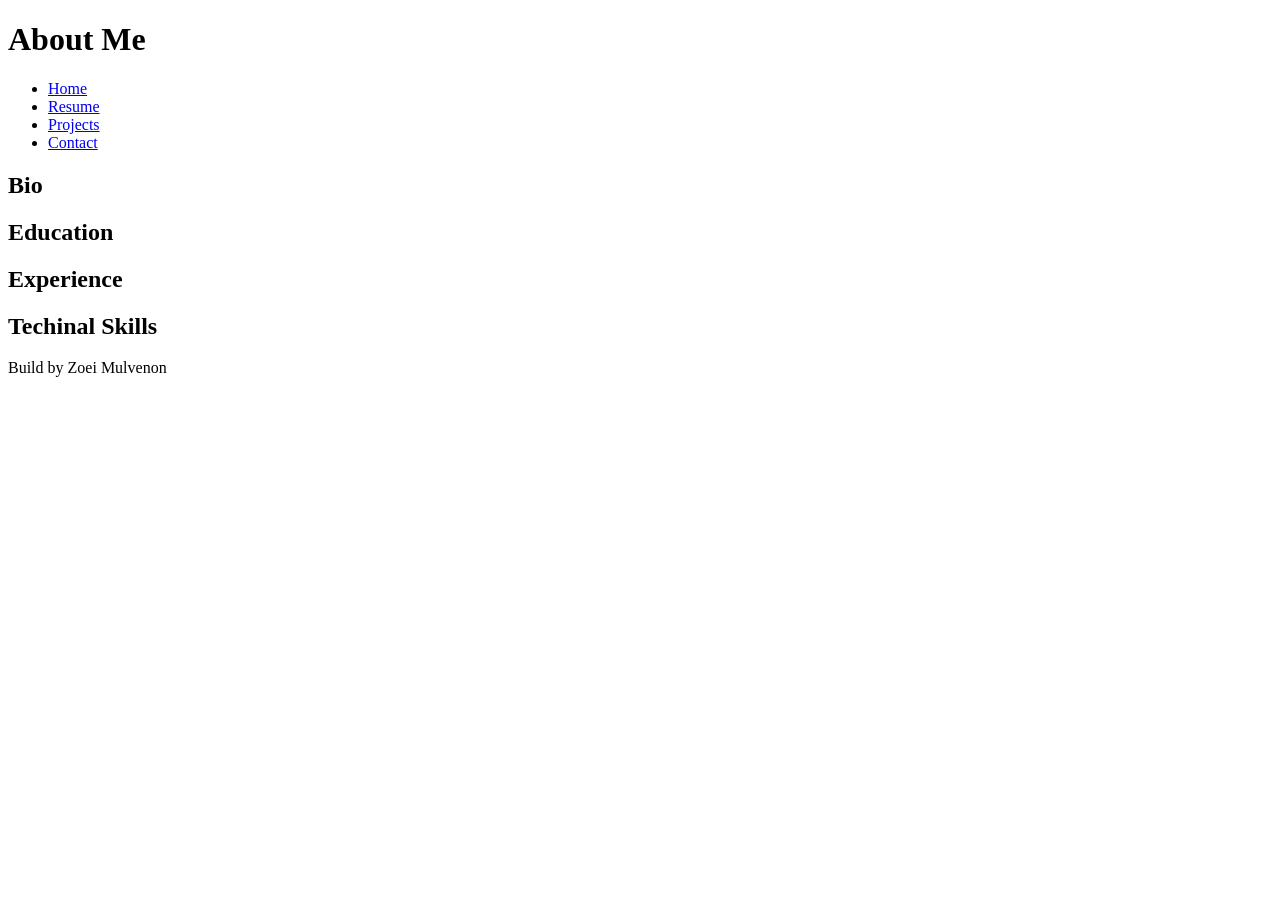
==== about.html @ 80bfa727 "html basics all the content necessary for the code along" ====
<!DOCTYPE html>
<html lang="en">
<head>
    <meta charset="UTF-8">
    <meta name="viewport" content="width=device-width, initial-scale=1.0">
    <title>ABout Me</title>
</head>

<body>

    <header>
        <h1>About Me</h1>
    </header>

    <nav>
         <ul> 
            <li><a href="index.html">Home</a></li>
            <li><a href="resume.html">Resume</a></li>
            <li><a href="projects.html">Projects</a></li>
            <li><a href="contact.html">Contact</a></li>
        </ul>
    </nav>

    <main>
        <section>
        <h2>Bio</h2>
        </section>

        <section>
        <h2>Education</h2>
        </section>
        
        <section>
        <h2>Experience</h2>
        </section>

        <section>
        <h2>Techinal Skills</h2>
        </section>

    </main>

    <footer>
        <P>Build by Zoei Mulvenon</P>
    </footer>

</body>

</html>
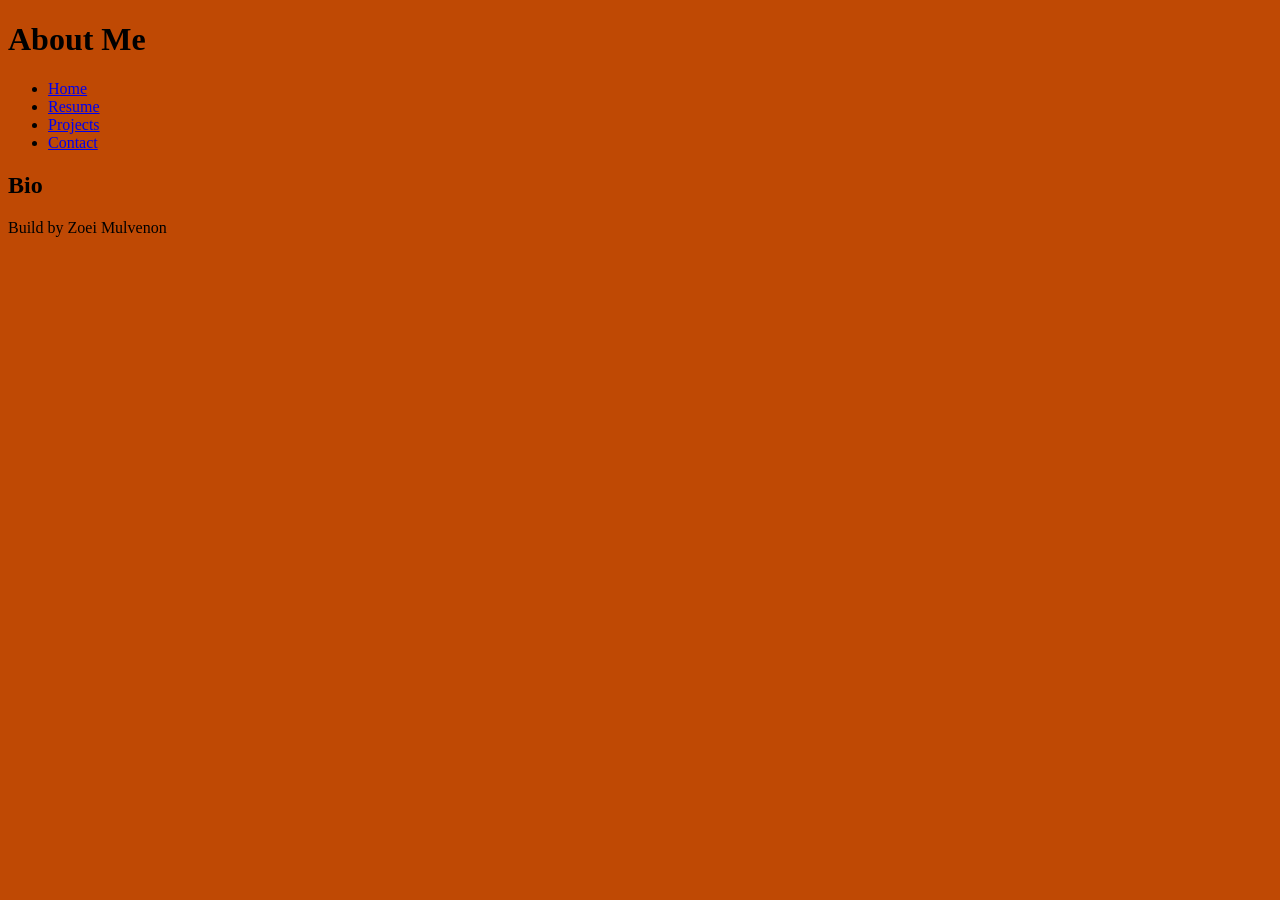
==== commit 5f4f0c44: "css completed css completed and fix errors" ====
--- a/about.html
+++ b/about.html
@@ -3,7 +3,8 @@
 <head>
     <meta charset="UTF-8">
     <meta name="viewport" content="width=device-width, initial-scale=1.0">
-    <title>ABout Me</title>
+    <link rel="stylesheet" href="styles.css">
+    <title>About Me</title>
 </head>
 
 <body>
@@ -22,21 +23,11 @@
     </nav>
 
     <main>
+        
         <section>
         <h2>Bio</h2>
         </section>
-
-        <section>
-        <h2>Education</h2>
-        </section>
         
-        <section>
-        <h2>Experience</h2>
-        </section>
-
-        <section>
-        <h2>Techinal Skills</h2>
-        </section>
 
     </main>
 
--- a/styles.css
+++ b/styles.css
@@ -0,0 +1,18 @@
+/* CSS by Zoei Mulvenon */
+
+/* Color Palatte
+
+/* Color Theme Swatches in Hex */
+.Fashion-1-hex { color: #7C9EA6; }
+.Fashion-2-hex { color: #BF6211; }
+.Fashion-3-hex { color: #BF4904; }
+.Fashion-4-hex { color: #D97E4A; }
+.Fashion-5-hex { color: #8C3D2B; }
+
+
+
+/** Global (base) MOBILE FIRST**/
+
+body{
+    background-color: #BF4904;
+}
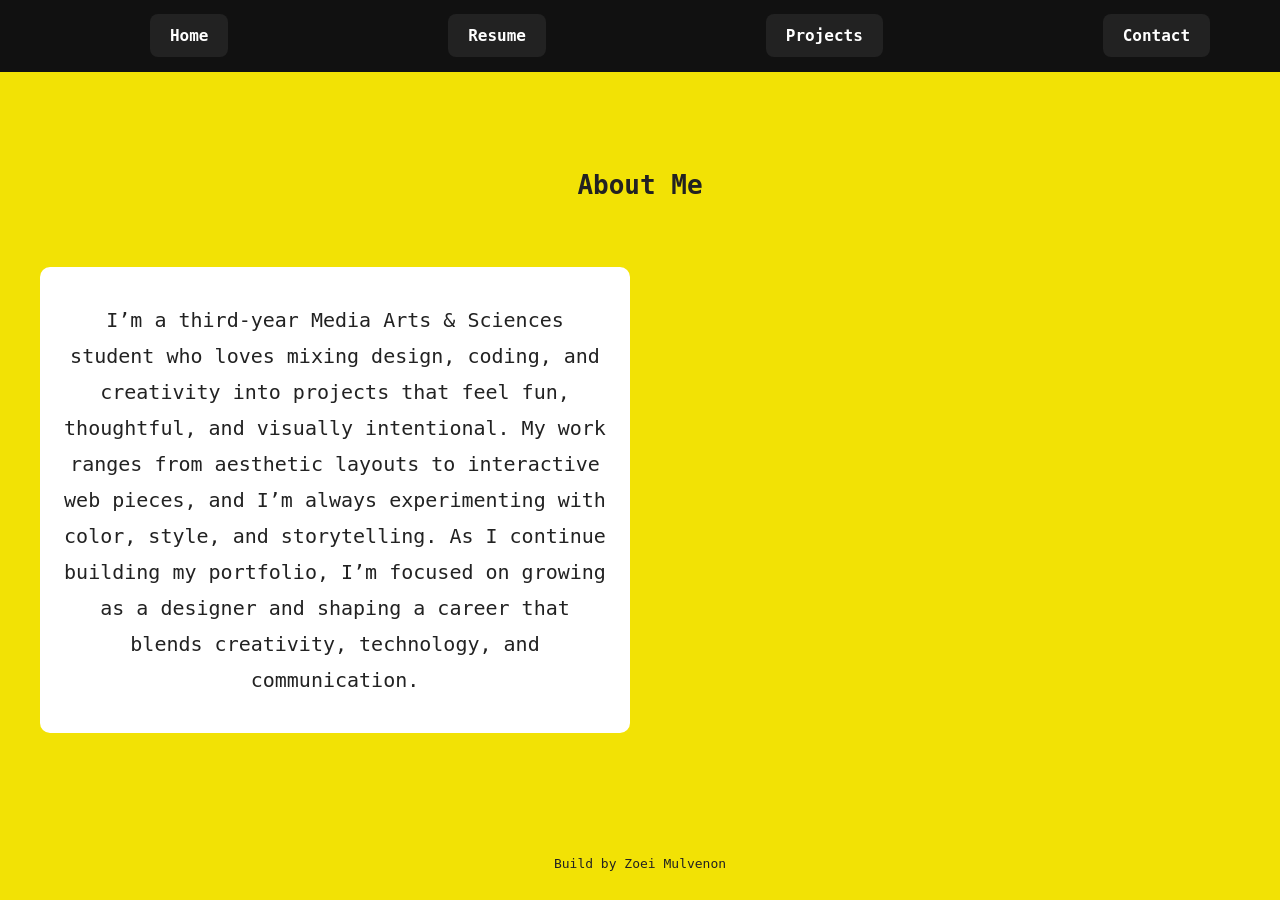
==== commit 9ccc240b: "Content Added content added, with some styles" ====
--- a/about.html
+++ b/about.html
@@ -9,12 +9,8 @@
 
 <body>
 
-    <header>
-        <h1>About Me</h1>
-    </header>
-
     <nav>
-         <ul> 
+        <ul>
             <li><a href="index.html">Home</a></li>
             <li><a href="resume.html">Resume</a></li>
             <li><a href="projects.html">Projects</a></li>
@@ -22,19 +18,24 @@
         </ul>
     </nav>
 
+        <header>
+            <h1>About Me</h1>
+        </header>
+
+
     <main>
-        
         <section>
-        <h2>Bio</h2>
+            <p>I’m a third‑year Media Arts & Sciences student who loves mixing design, coding,
+            and creativity into projects that feel fun, thoughtful, and visually intentional. My work ranges 
+            from aesthetic layouts to interactive web pieces, and I’m always experimenting with color, style, 
+            and storytelling. As I continue building my portfolio, I’m focused on growing as a designer and 
+            shaping a career that blends creativity, technology, and communication.</p>
         </section>
-        
-
     </main>
 
     <footer>
-        <P>Build by Zoei Mulvenon</P>
+        <p>Build by Zoei Mulvenon</p>
     </footer>
 
 </body>
-
-</html>+</html>
--- a/styles.css
+++ b/styles.css
@@ -3,16 +3,297 @@
 /* Color Palatte
 
 /* Color Theme Swatches in Hex */
-.Fashion-1-hex { color: #7C9EA6; }
-.Fashion-2-hex { color: #BF6211; }
-.Fashion-3-hex { color: #BF4904; }
-.Fashion-4-hex { color: #D97E4A; }
-.Fashion-5-hex { color: #8C3D2B; }
-
-
+/* Color Theme Swatches in Hex */
+ #F20505
+ #F2CB05
+ #0455BF
+ #0455BF
 
 /** Global (base) MOBILE FIRST**/
 
-body{
-    background-color: #BF4904;
-}+/* CSS by Zoei Mulvenon */
+
+/* ------------------------------
+   GLOBAL RESET + BASE STYLES
+------------------------------ */
+* {
+    margin: 0;
+    padding: 0;
+    box-sizing: border-box;
+}
+
+body {
+    font-family: monospace;
+    background: #F2E205;
+    color: #222;
+    line-height: 1.6;
+    padding: 20px;
+    padding-top: 100px; /* space for TOP nav */
+}
+
+/* ------------------------------
+   HEADER (TEXT LEFT + IMAGE RIGHT)
+------------------------------ */
+header {
+    display: flex;
+    justify-content: center;   /* centers the logo */
+    align-items: center;
+    padding: 20px;
+    margin-top: 20px;
+}
+/* Center About Me section */
+main section {
+    max-width: 800px;
+    margin: 0 auto;
+   text-align: left;  
+}
+
+/* Bigger text */
+main section p {
+    font-size: 20px;
+    line-height: 1.8;
+}
+
+main section h2 {
+    font-size: 32px;
+}
+
+/* Header images aligned RIGHT + project image smaller */
+.about-img,
+.resume-img,
+.header-img {
+    width: 120px;   /* smaller image for project page too */
+    height: auto;
+    display: block;
+}
+
+/* ------------------------------
+   NAVIGATION AT TOP
+------------------------------ */
+nav {
+    position: fixed;
+    top: 0;
+    left: 0;
+    width: 100%;
+    background: #111;
+    padding: 10px 0;
+    z-index: 1000;
+}
+
+nav ul {
+    list-style: none;
+    display: flex;
+    justify-content: space-around;
+    width: 100%;
+}
+
+nav a {
+    background: #222;
+    padding: 10px 15px;
+    border-radius: 8px;
+    color: white;
+    text-decoration: none;
+    font-weight: 600;
+    font-size: 14px;
+}
+
+nav a:hover {
+    background: #444;
+}
+
+/* ------------------------------
+   TEXT SPACING (GLOBAL)
+------------------------------ */
+h1, h2 {
+    margin-bottom: 20px;
+    text-align: center;
+}
+
+p {
+    margin-top: 15px;
+    margin-bottom: 15px;
+}
+
+/* Center all <p> inside flexboxes */
+.home-flex p,
+.resume-flex p,
+.contact-container p,
+section p {
+    text-align: center;
+}
+
+/* ------------------------------
+   HOME PAGE FLEX LAYOUT
+------------------------------ */
+.home-flex {
+    display: flex;
+    flex-direction: column;
+    align-items: center;
+    justify-content: center;
+    text-align: center;
+    gap: 20px;
+
+    max-width: 900px;
+    margin: 0 auto;
+    padding: 20px;
+}
+
+.home-img {
+    display: block;
+    margin: 0 auto;
+}
+
+/* Desktop/tablet layout */
+@media (min-width: 800px) {
+    .home-flex {
+        flex-direction: row;
+        justify-content: center;
+        align-items: center;
+        text-align: left;
+    }
+
+    .home-text {
+        margin-right: 40px;
+    }
+
+    .home-img {
+        margin: 0;
+    }
+}
+
+/* ------------------------------
+   PAGE LAYOUT (GRID)
+------------------------------ */
+main {
+    display: grid;
+    grid-template-columns: 1fr;
+    gap: 20px;
+    margin-top: 20px;
+
+    max-width: 1200px; /* centers all pages */
+    margin-left: auto;
+    margin-right: auto;
+}
+
+/* ------------------------------
+   SECTIONS
+------------------------------ */
+section {
+    background: white;
+    padding: 20px;
+    border-radius: 10px;
+}
+
+/* ------------------------------
+   INDEX IMAGE
+------------------------------ */
+.index-img {
+    width: 480px;
+    height: auto;
+    display: block;
+    margin: 20px auto;
+}
+
+/* ------------------------------
+   RESUME PAGE FLEXBOX
+------------------------------ */
+.resume-flex {
+    display: flex;
+    flex-direction: column;
+    gap: 20px;
+    max-width: 1200px;
+    margin: 0 auto;
+}
+
+@media (min-width: 800px) {
+    .resume-flex {
+        flex-direction: row;
+        justify-content: center; /* centered row */
+        align-items: stretch;
+    }
+
+    .resume-flex section {
+        flex: 1;
+        margin: 0 10px;
+    }
+}
+
+/* ------------------------------
+   FOOTER (CENTERED)
+------------------------------ */
+footer {
+    position: fixed;
+    bottom: 0;
+    left: 0;
+    width: 100%;
+    text-align: center;
+    background: #F2E205;
+    padding: 10px 0;
+}
+
+/* ------------------------------
+   CONTACT PAGE FORM
+------------------------------ */
+#contact {
+    text-align: center;
+    padding: 20px;
+}
+
+.contact-container {
+    display: flex;
+    justify-content: center;
+    margin-top: 20px;
+}
+
+.contact-form {
+    width: 100%;
+    max-width: 350px;
+    background: white;
+    padding: 20px;
+    border-radius: 10px;
+}
+
+.contact-form label {
+    font-weight: 600;
+    display: block;
+    margin-top: 10px;
+}
+
+.contact-form input,
+.contact-form textarea {
+    width: 100%;
+    padding: 10px;
+    margin-top: 5px;
+    border-radius: 6px;
+    border: 1px solid #ccc;
+    font-size: 16px;
+}
+
+.contact-form button {
+    margin-top: 15px;
+    padding: 12px 20px;
+    background: #111;
+    color: white;
+    border: none;
+    border-radius: 6px;
+    cursor: pointer;
+    font-size: 16px;
+}
+
+.contact-form button:hover {
+    background: #444;
+}
+
+/* ------------------------------
+   GRID MEDIA QUERY
+------------------------------ */
+@media (min-width: 800px) {
+    main {
+        grid-template-columns: 1fr 1fr;
+    }
+
+    nav a {
+        font-size: 16px;
+        padding: 12px 20px;
+    }
+}
